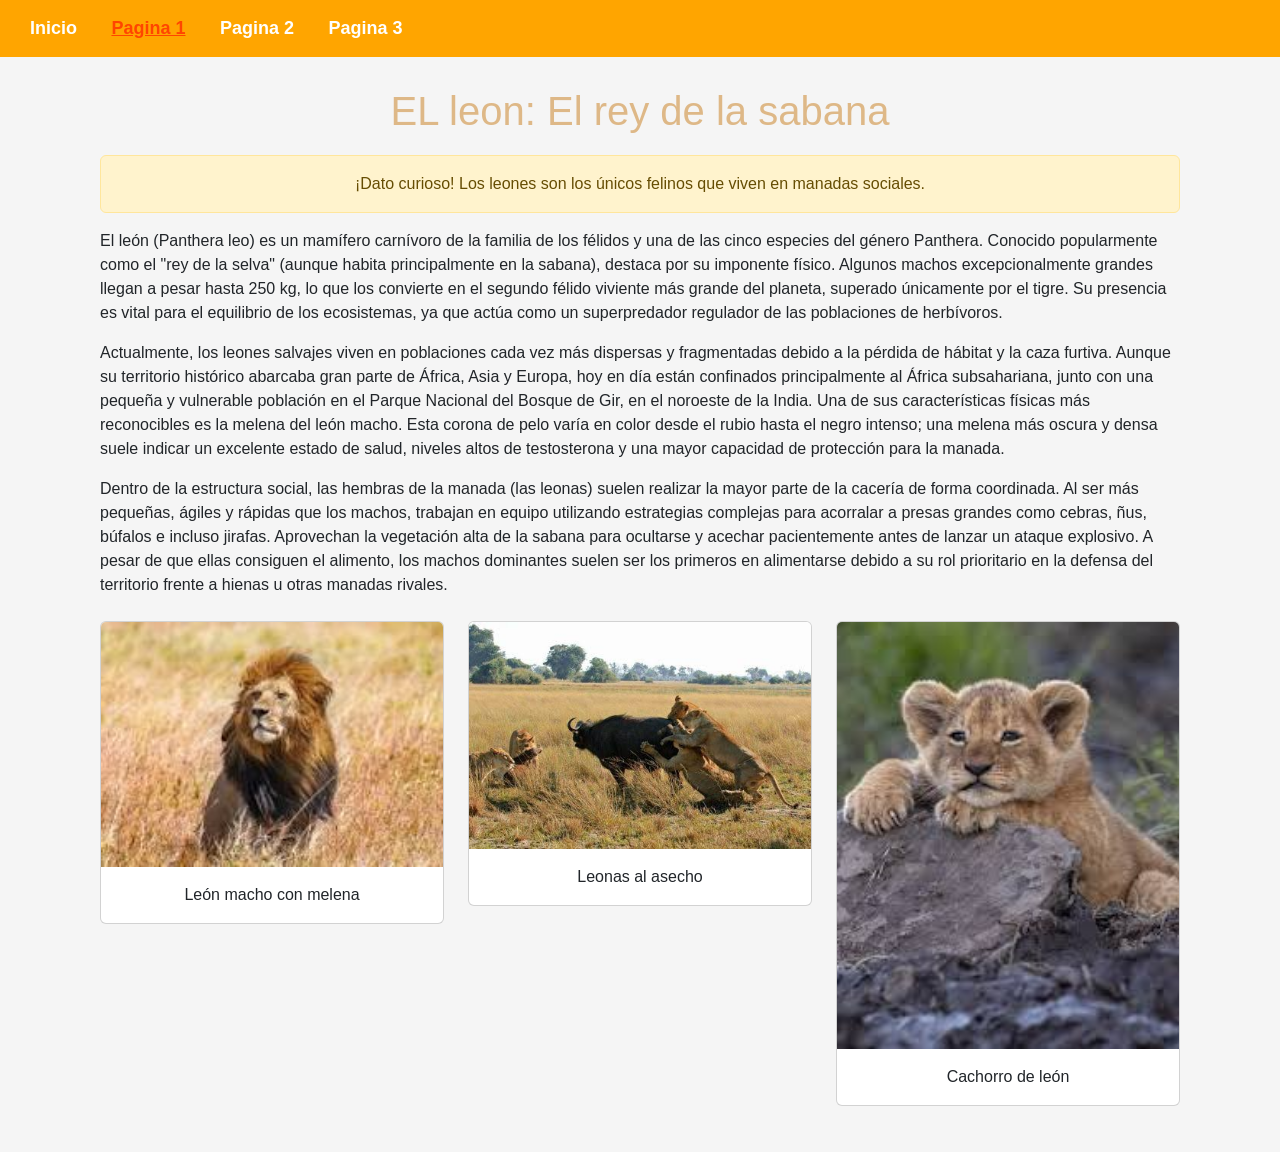
==== pagina1.html @ 5bb65f95 "Nuevas paginas y cambios en archivos principales" ====
<!DOCTYPE html>
<html lang="es">
    <head>
        <meta charset="UTF-8">
        <meta name="viewport" content="width=device-width, initial-scale=1.0">
        <title>Pagina1-Leon</title>
        <!--Importacion del CSS de Bootstrap v5.3.3-->
        <link rel="stylesheet" href="https://cdnjs.cloudflare.com/ajax/libs/bootstrap/5.3.3/css/bootstrap.min.css">
        <style>
            body {
                font-family: Arial, sans-serif;
                margin: 0;
                padding: 0;
                background-color: whitesmoke;
            }
            header {
                background-color: orange;
                padding: 15px;
            }
            nav a {
                color: white;
                text-decoration: none;
                margin: 0 15px;
                font-size: 18px;
                font-weight: bold;
            }
            nav  a:hover {
                color: antiquewhite;
            }
            /* Resalta la pagina actual */
            nav a.activo {
                text-decoration: underline;
                color: orangered;
            }
            .contenido {
                padding: 30px;
            }
            h1 {
                text-align: center;
                margin-bottom: 20px;
                color: burlywood;
            }
        </style>
    </head>
    <body>

        <header>
            <nav>
                <a href="index.html">Inicio</a>
                <a href="pagina1.html" class="activo">Pagina 1</a> <!--Pagina actual-->
                <a href="pagina2.html">Pagina 2</a>
                <a href="pagina3.html">Pagina 3</a>
            </nav>
        </header>

        <div class="container contenido">
            <h1>EL leon: El rey de la sabana</h1>
            <!--Componente de bootsrtap:alerta-->
            <div class="alert alert-warning text-center" role="alert">
                ¡Dato curioso! Los leones son los únicos felinos que viven en manadas sociales.            
            </div>

            <p>El león (Panthera leo) es un mamífero carnívoro de la familia de los félidos y una de las cinco especies del género Panthera. Conocido popularmente como el "rey de la selva" (aunque habita principalmente en la sabana), destaca por su imponente físico. Algunos machos excepcionalmente grandes llegan a pesar hasta 250 kg, lo que los convierte en el segundo félido viviente más grande del planeta, superado únicamente por el tigre. Su presencia es vital para el equilibrio de los ecosistemas, ya que actúa como un superpredador regulador de las poblaciones de herbívoros.</p>
            <p>Actualmente, los leones salvajes viven en poblaciones cada vez más dispersas y fragmentadas debido a la pérdida de hábitat y la caza furtiva. Aunque su territorio histórico abarcaba gran parte de África, Asia y Europa, hoy en día están confinados principalmente al África subsahariana, junto con una pequeña y vulnerable población en el Parque Nacional del Bosque de Gir, en el noroeste de la India.
            Una de sus características físicas más reconocibles es la melena del león macho. Esta corona de pelo varía en color desde el rubio hasta el negro intenso; una melena más oscura y densa suele indicar un excelente estado de salud, niveles altos de testosterona y una mayor capacidad de protección para la manada.</p>
            <p>Dentro de la estructura social, las hembras de la manada (las leonas) suelen realizar la mayor parte de la cacería de forma coordinada. Al ser más pequeñas, ágiles y rápidas que los machos, trabajan en equipo utilizando estrategias complejas para acorralar a presas grandes como cebras, ñus, búfalos e incluso jirafas. Aprovechan la vegetación alta de la sabana para ocultarse y acechar pacientemente antes de lanzar un ataque explosivo. A pesar de que ellas consiguen el alimento, los machos dominantes suelen ser los primeros en alimentarse debido a su rol prioritario en la defensa del territorio frente a hienas u otras manadas rivales.</p>
            <div class="row mt-4">
                <div class="col-md-4 mb-3">
                    <div class="card">
                        <img src="imagenes/leonmacho.jpg" class="card-img-top" alt="León macho">
                        <div class="card-body text-center">
                            <p class="card-text"> León macho con melena</p>
                        </div>
                    </div>
                </div>
                <div class="col-md-4 mb-3">
                    <div class="card">
                        <img src="imagenes/leona cazando.jpg" class="card-img-top" alt="Leona cazando">
                        <div class="card-body text-center">
                            <p class="card-text"> Leonas al asecho</p>
                        </div>
                    </div>
                </div>
                <div class="col-md-4 mb-3">
                    <div class="card">
                        <img src="imagenes/cachorrodeleon.jpg" class="card-img-top" alt="Cachorro de león">
                        <div class="card-body text-center">
                            <p class="card-text"> Cachorro de león</p>
                        </div>
                    </div>
                </div>
            </div>
        </div>

    </body>
</html>
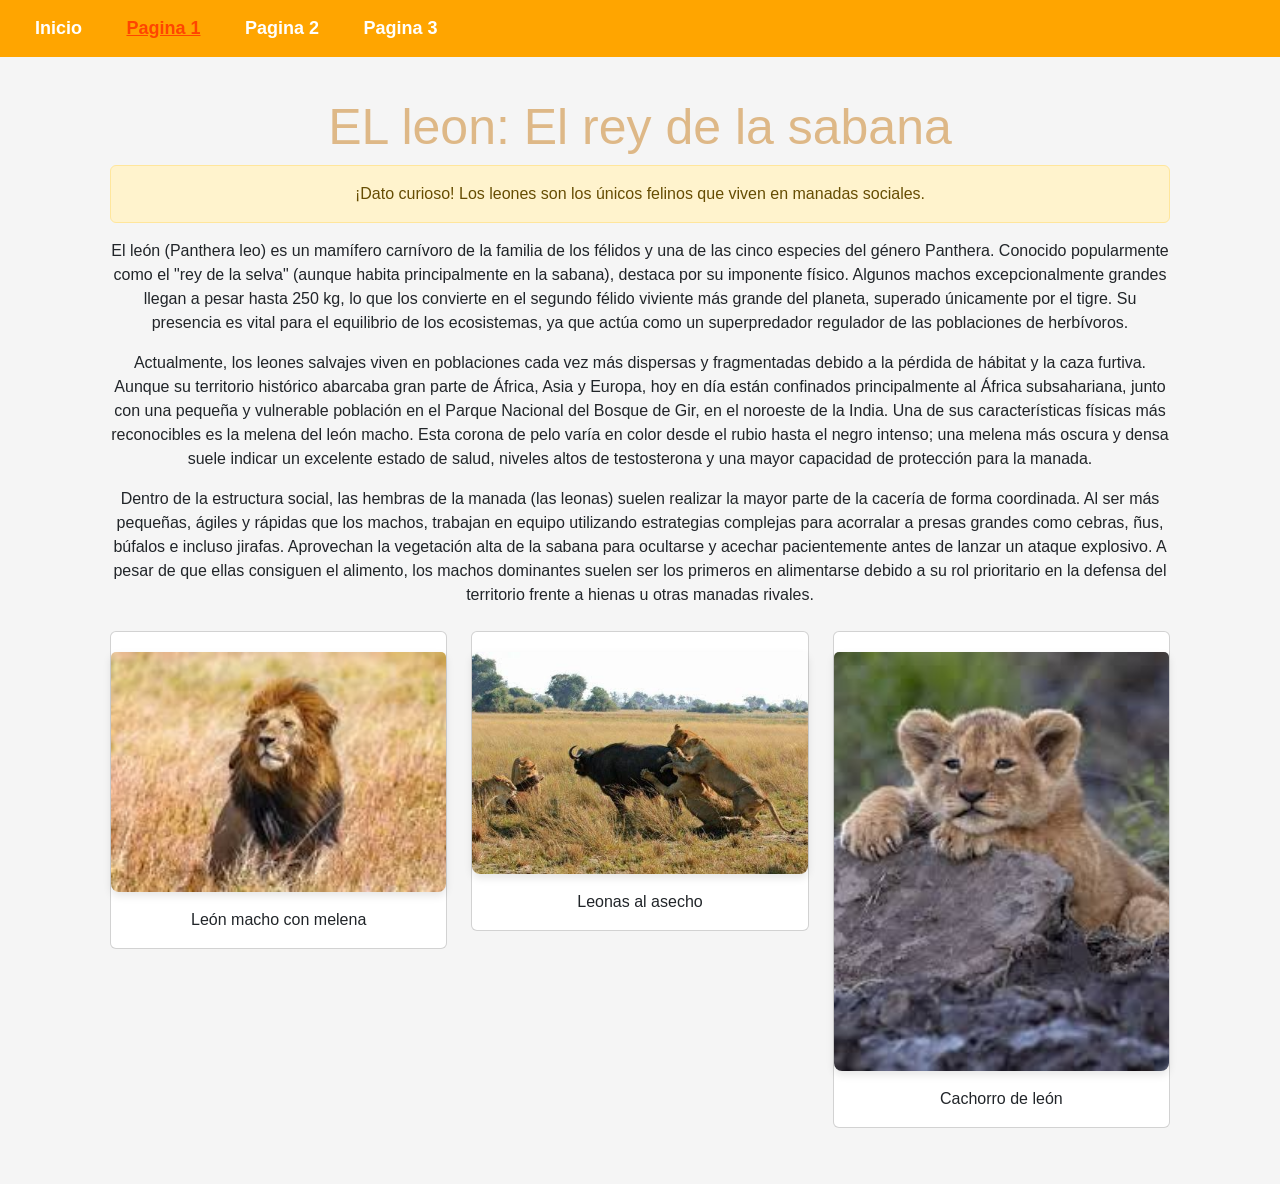
==== commit 39d011a8: "Separe el css del interior de los html en un archivo css en una carpeta propia." ====
--- a/pagina1.html
+++ b/pagina1.html
@@ -6,41 +6,7 @@
         <title>Pagina1-Leon</title>
         <!--Importacion del CSS de Bootstrap v5.3.3-->
         <link rel="stylesheet" href="https://cdnjs.cloudflare.com/ajax/libs/bootstrap/5.3.3/css/bootstrap.min.css">
-        <style>
-            body {
-                font-family: Arial, sans-serif;
-                margin: 0;
-                padding: 0;
-                background-color: whitesmoke;
-            }
-            header {
-                background-color: orange;
-                padding: 15px;
-            }
-            nav a {
-                color: white;
-                text-decoration: none;
-                margin: 0 15px;
-                font-size: 18px;
-                font-weight: bold;
-            }
-            nav  a:hover {
-                color: antiquewhite;
-            }
-            /* Resalta la pagina actual */
-            nav a.activo {
-                text-decoration: underline;
-                color: orangered;
-            }
-            .contenido {
-                padding: 30px;
-            }
-            h1 {
-                text-align: center;
-                margin-bottom: 20px;
-                color: burlywood;
-            }
-        </style>
+        <link rel="stylesheet" href="estilos/style.css">
     </head>
     <body>
 
--- a/estilos/style.css
+++ b/estilos/style.css
@@ -0,0 +1,49 @@
+/* ------------ estilos general ---------------*/
+body {
+    font-family: Arial, sans-serif;
+    margin: 0;
+    padding: 0;
+    background-color: whitesmoke;
+}
+
+header {
+    background-color: orange;
+    padding: 15px;
+}
+
+nav a {
+    color: white;
+    text-decoration: none;
+    margin: 0 20px;
+    font-size: 18px;
+    font-weight: bold;
+}
+
+nav a:hover {
+    color: antiquewhite;
+}
+
+/* Resalta la pagina actual */
+nav a.activo {
+    text-decoration: underline;
+    color: orangered;
+}
+
+.contenido {
+    padding: 40px;
+    text-align: center;
+}
+
+h1 {
+    font-size: 50px;
+    color: burlywood;
+}
+
+img {
+    max-width: 100%;
+    width: 75%;
+    height: auto;
+    border-radius: 8px;
+    box-shadow: 0px 4px 8px rgba(0, 0, 0, 0.1);
+    margin-top: 20px;
+}
